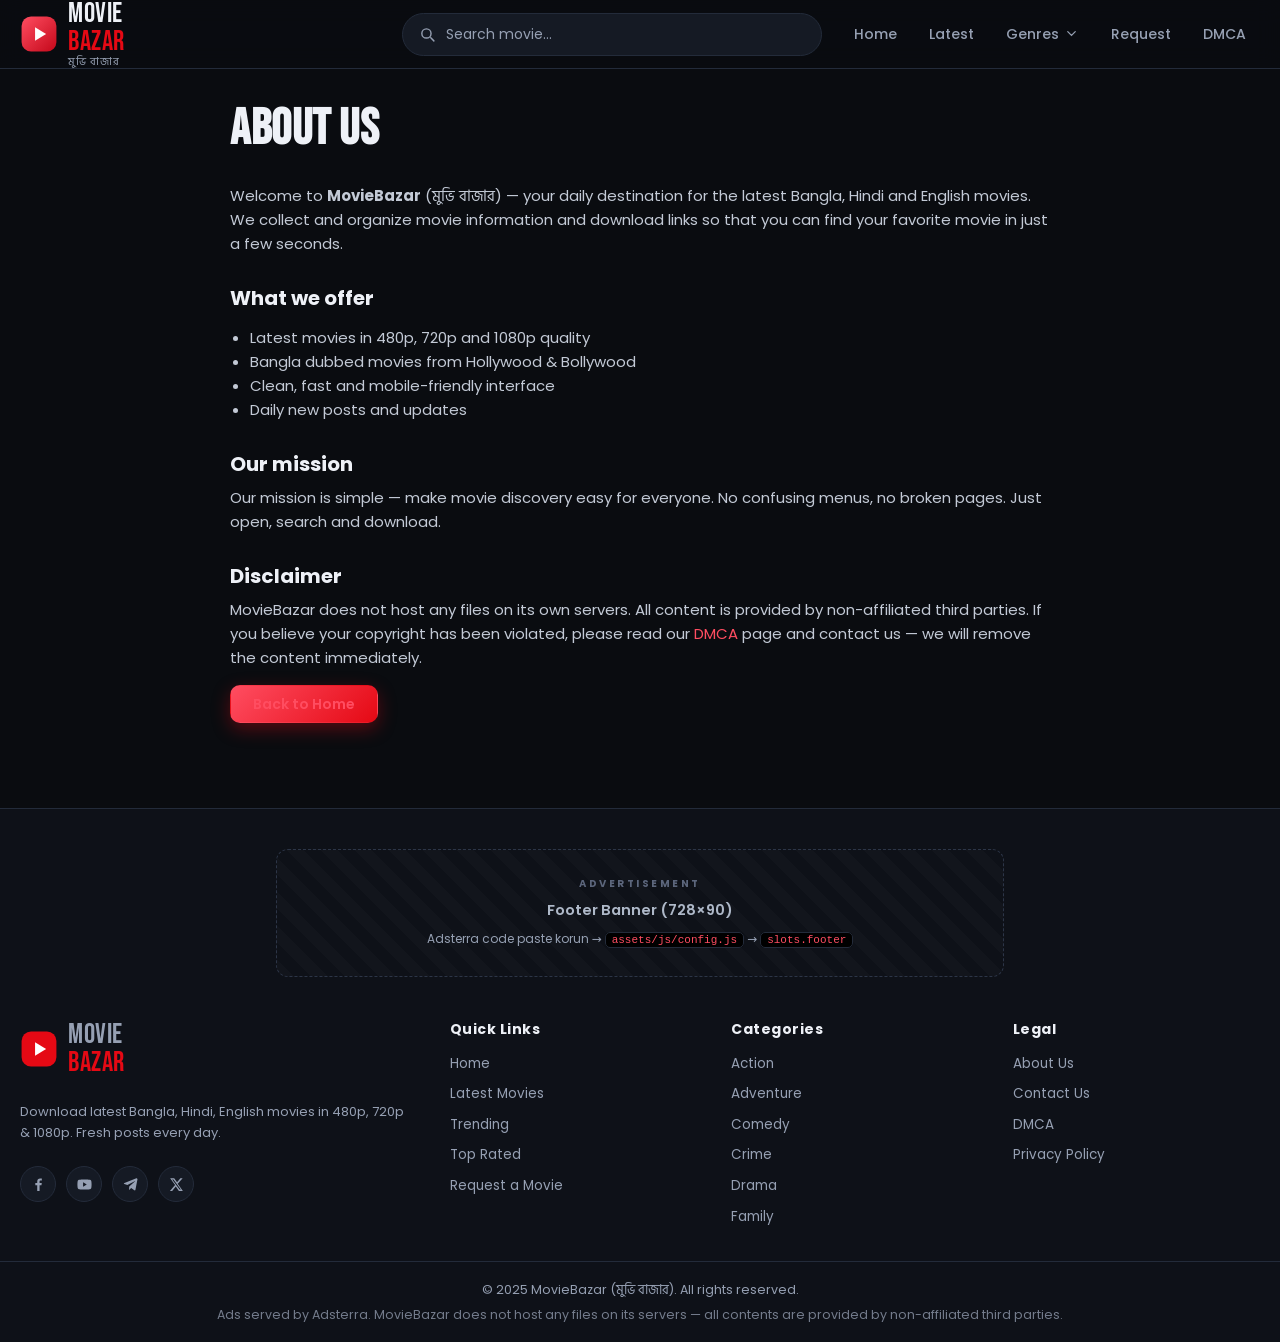
==== about.html @ 07c0d184 "feat: MovieBazar movie website with Adsterra ad system + 20 movie posts - Dark cinema-themed movie d" ====
<!DOCTYPE html>
<html lang="en">
<head>
  <meta charset="UTF-8">
  <meta name="viewport" content="width=device-width, initial-scale=1.0">
  <title>About Us — MovieBazar</title>
  <meta name="description" content="About MovieBazar (মুভি বাজার) — free movie download website.">
  <link rel="icon" type="image/svg+xml" href="assets/img/favicon.svg">
  <link rel="stylesheet" href="assets/css/style.css">
</head>
<body>

  <header class="site-header" id="site-header"></header>

  <main class="container prose">
    <h1>About Us</h1>
    <p>Welcome to <strong>MovieBazar</strong> (মুভি বাজার) — your daily destination for the latest
    Bangla, Hindi and English movies. We collect and organize movie information and download
    links so that you can find your favorite movie in just a few seconds.</p>

    <h2>What we offer</h2>
    <ul>
      <li>Latest movies in 480p, 720p and 1080p quality</li>
      <li>Bangla dubbed movies from Hollywood &amp; Bollywood</li>
      <li>Clean, fast and mobile-friendly interface</li>
      <li>Daily new posts and updates</li>
    </ul>

    <h2>Our mission</h2>
    <p>Our mission is simple — make movie discovery easy for everyone. No confusing menus,
    no broken pages. Just open, search and download.</p>

    <h2>Disclaimer</h2>
    <p>MovieBazar does not host any files on its own servers. All content is provided by
    non-affiliated third parties. If you believe your copyright has been violated, please
    read our <a href="dmca.html">DMCA</a> page and contact us — we will remove the content
    immediately.</p>

    <p><a class="btn btn--primary" href="index.html">Back to Home</a></p>
  </main>

  <footer class="site-footer" id="site-footer"></footer>

  <script src="assets/js/config.js"></script>
  <script src="assets/js/movies.js"></script>
  <script src="assets/js/ads.js"></script>
  <script src="assets/js/app.js"></script>
</body>
</html>
---- assets/css/style.css ----
/* ============================================================================
   MovieBazar — Main Stylesheet
   Dark cinema theme • responsive • ad-slot aware
   ========================================================================== */

/* ── Fonts ─────────────────────────────────────────────────────────── */
@import url('https://fonts.googleapis.com/css2?family=Bebas+Neue&family=Hind+Siliguri:wght@400;600&family=Poppins:wght@400;500;600;700&display=swap');

/* ── Tokens ────────────────────────────────────────────────────────── */
:root {
  --bg:        #0a0c10;
  --bg-2:      #0e1118;
  --card:      #151a24;
  --card-2:    #1b2130;
  --border:    #232b3a;
  --text:      #eef1f7;
  --muted:     #96a0b3;
  --accent:    #e50914;
  --accent-2:  #ff4d61;
  --gold:      #f5c518;
  --radius:    14px;
  --shadow:    0 10px 30px rgba(0, 0, 0, .45);
  --header-h:  68px;
  --font-body: 'Poppins', 'Hind Siliguri', system-ui, -apple-system, sans-serif;
  --font-disp: 'Bebas Neue', 'Poppins', sans-serif;
}

/* ── Reset ─────────────────────────────────────────────────────────── */
*, *::before, *::after { box-sizing: border-box; }
html { scroll-behavior: smooth; }
body {
  margin: 0;
  font-family: var(--font-body);
  background: var(--bg);
  color: var(--text);
  line-height: 1.6;
  -webkit-font-smoothing: antialiased;
}
img { max-width: 100%; display: block; }
a { color: inherit; text-decoration: none; }
h1, h2, h3, h4 { line-height: 1.2; margin: 0 0 .5em; font-weight: 700; }
p { margin: 0 0 1em; }
code {
  background: #000; border: 1px solid var(--border); border-radius: 5px;
  padding: 1px 6px; font-size: .85em; color: var(--accent-2);
}
svg { width: 1em; height: 1em; }
.container { max-width: 1280px; margin: 0 auto; padding: 0 20px; }

/* ── Buttons ───────────────────────────────────────────────────────── */
.btn {
  display: inline-flex; align-items: center; gap: 8px;
  padding: 11px 22px; border-radius: 10px; border: 1px solid transparent;
  font: 600 14px/1 var(--font-body); cursor: pointer;
  transition: transform .15s ease, background .15s ease, box-shadow .15s ease;
  white-space: nowrap;
}
.btn svg { width: 18px; height: 18px; }
.btn--primary { background: linear-gradient(135deg, var(--accent-2), var(--accent)); color: #fff; box-shadow: 0 6px 18px rgba(229, 9, 20, .35); }
.btn--primary:hover { transform: translateY(-2px); box-shadow: 0 10px 24px rgba(229, 9, 20, .45); }
.btn--ghost { background: rgba(255, 255, 255, .08); border-color: rgba(255, 255, 255, .18); color: #fff; }
.btn--ghost:hover { background: rgba(255, 255, 255, .16); }
.btn--sm { padding: 8px 16px; font-size: 13px; }

/* ── Header ────────────────────────────────────────────────────────── */
.site-header {
  position: sticky; top: 0; z-index: 100;
  background: rgba(10, 12, 16, .88);
  backdrop-filter: blur(12px);
  border-bottom: 1px solid var(--border);
}
.header-inner {
  height: var(--header-h);
  display: flex; align-items: center; gap: 18px;
}
.logo { display: flex; align-items: center; gap: 10px; flex-shrink: 0; }
.logo-icon { width: 38px; height: 38px; }
.logo-text {
  font-family: var(--font-disp);
  font-size: 28px; letter-spacing: .5px; line-height: 1;
  display: flex; flex-direction: column;
}
.logo-text strong { color: var(--accent); font-weight: 400; }
.logo-bn {
  font-family: 'Hind Siliguri', sans-serif; font-style: normal;
  font-size: 11px; color: var(--muted); letter-spacing: 1px; margin-top: 1px;
}

/* search */
.search {
  flex: 1; max-width: 420px; margin-left: auto;
  display: flex; align-items: center; gap: 8px;
  background: var(--card); border: 1px solid var(--border);
  border-radius: 999px; padding: 9px 16px;
  transition: border-color .15s ease;
}
.search:focus-within { border-color: var(--accent); }
.search svg { width: 17px; height: 17px; color: var(--muted); flex-shrink: 0; }
.search input {
  flex: 1; min-width: 0; background: none; border: 0; outline: 0;
  color: var(--text); font: 400 14px/1 var(--font-body);
}
.search input::placeholder { color: var(--muted); }

/* nav */
.main-nav { display: flex; align-items: center; gap: 4px; }
.main-nav > a {
  padding: 9px 14px; border-radius: 8px; font-size: 14px; font-weight: 500;
  color: var(--muted); transition: color .15s, background .15s;
}
.main-nav > a:hover, .main-nav > a.active { color: #fff; background: rgba(255, 255, 255, .06); }
.nav-dropdown { position: relative; }
.nav-dropdown__btn {
  display: flex; align-items: center; gap: 5px;
  background: none; border: 0; cursor: pointer;
  padding: 9px 14px; border-radius: 8px;
  color: var(--muted); font: 500 14px/1 var(--font-body);
  transition: color .15s, background .15s;
}
.nav-dropdown__btn:hover { color: #fff; background: rgba(255, 255, 255, .06); }
.nav-dropdown__btn svg { width: 15px; height: 15px; }
.nav-dropdown__menu {
  position: absolute; top: calc(100% + 8px); right: 0;
  min-width: 170px; padding: 8px;
  background: var(--card-2); border: 1px solid var(--border);
  border-radius: 12px; box-shadow: var(--shadow);
  display: none; flex-direction: column; gap: 2px;
  max-height: 320px; overflow: auto;
}
.nav-dropdown:hover .nav-dropdown__menu { display: flex; }
.nav-dropdown__menu a {
  padding: 8px 12px; border-radius: 8px; font-size: 13px; color: var(--muted);
}
.nav-dropdown__menu a:hover { background: rgba(255, 255, 255, .07); color: #fff; }

/* mobile toggle */
.menu-toggle {
  display: none; flex-direction: column; gap: 5px;
  background: none; border: 0; cursor: pointer; padding: 6px;
}
.menu-toggle span { width: 22px; height: 2px; background: var(--text); border-radius: 2px; transition: .2s; }
.menu-toggle.open span:nth-child(1) { transform: translateY(7px) rotate(45deg); }
.menu-toggle.open span:nth-child(2) { opacity: 0; }
.menu-toggle.open span:nth-child(3) { transform: translateY(-7px) rotate(-45deg); }

/* ── Hero ──────────────────────────────────────────────────────────── */
.hero { position: relative; height: min(560px, 72vh); min-height: 380px; overflow: hidden; }
.hero-slides { position: absolute; inset: 0; }
.hero-slide {
  position: absolute; inset: 0;
  background-size: cover; background-position: center;
  opacity: 0; transform: scale(1.04);
  transition: opacity .8s ease, transform 6s ease;
}
.hero-slide.active { opacity: 1; transform: scale(1); }
.hero-slide__overlay {
  position: absolute; inset: 0;
  background: linear-gradient(90deg, rgba(10, 12, 16, .96) 0%, rgba(10, 12, 16, .75) 45%, rgba(10, 12, 16, .35) 100%),
              linear-gradient(0deg, var(--bg) 2%, transparent 45%);
}
.hero-slide__content {
  position: absolute; left: 0; right: 0; bottom: 0; top: 0;
  display: flex; flex-direction: column; justify-content: flex-end;
  padding-bottom: 54px; max-width: 1280px;
}
.hero-slide__kicker {
  color: var(--accent-2); font-weight: 600; font-size: 13px;
  letter-spacing: 2.5px; text-transform: uppercase; margin-bottom: 10px;
}
.hero-slide__title {
  font-family: var(--font-disp);
  font-size: clamp(38px, 6vw, 72px); letter-spacing: 1px;
  margin: 0 0 4px; text-shadow: 0 4px 24px rgba(0, 0, 0, .6);
}
.hero-slide__bn {
  font-family: 'Hind Siliguri', sans-serif;
  color: var(--muted); font-size: 17px; margin: 0 0 14px;
}
.hero-slide__meta {
  display: flex; flex-wrap: wrap; align-items: center; gap: 10px;
  font-size: 13px; color: #cfd6e2; margin-bottom: 14px;
}
.hero-slide__meta span { display: inline-flex; align-items: center; gap: 5px; }
.hero-slide__desc {
  max-width: 620px; color: #b9c2d0; font-size: 14.5px;
  margin-bottom: 22px;
  display: -webkit-box; -webkit-line-clamp: 3; -webkit-box-orient: vertical; overflow: hidden;
}
.hero-slide__actions { display: flex; flex-wrap: wrap; gap: 12px; }
.hero-dots {
  position: absolute; bottom: 20px; left: 50%; transform: translateX(-50%);
  display: flex; gap: 8px; z-index: 5;
}
.hero-dot {
  width: 9px; height: 9px; border-radius: 50%; border: 0; cursor: pointer;
  background: rgba(255, 255, 255, .35); transition: .2s; padding: 0;
}
.hero-dot.active { background: var(--accent); transform: scale(1.3); }

/* ── Pills / tags / chips ──────────────────────────────────────────── */
.pill {
  background: rgba(255, 255, 255, .09); border: 1px solid rgba(255, 255, 255, .1);
  padding: 4px 12px; border-radius: 999px; font-size: 12.5px; font-weight: 500;
}
.pill--rating { background: rgba(245, 197, 24, .14); border-color: rgba(245, 197, 24, .35); color: var(--gold); font-weight: 700; }
.pill--views { color: var(--muted); }
.tag {
  display: inline-block; padding: 4px 12px; border-radius: 999px;
  background: var(--card-2); border: 1px solid var(--border);
  font-size: 12px; color: var(--muted); transition: .15s;
}
.tag:hover { color: #fff; border-color: var(--accent); }

/* ── Section ───────────────────────────────────────────────────────── */
.section { margin: 34px 0; }
.section__head {
  display: flex; flex-wrap: wrap; align-items: center; justify-content: space-between;
  gap: 14px; margin-bottom: 18px;
}
.section__title {
  font-size: 21px; font-weight: 700; margin: 0;
  padding-left: 14px; border-left: 4px solid var(--accent); line-height: 1.25;
}
.section__title--plain { border: 0; padding: 0; }
.section__link { font-size: 13px; color: var(--accent-2); font-weight: 600; }

/* tabs */
.tabs { display: flex; gap: 6px; background: var(--card); border: 1px solid var(--border); border-radius: 999px; padding: 4px; }
.tab {
  border: 0; background: none; cursor: pointer;
  padding: 7px 18px; border-radius: 999px;
  color: var(--muted); font: 600 13px/1 var(--font-body); transition: .15s;
}
.tab.active { background: var(--accent); color: #fff; }

/* chips */
.chips { display: flex; flex-wrap: wrap; gap: 8px; margin-bottom: 20px; }
.chip {
  border: 1px solid var(--border); background: var(--card); cursor: pointer;
  padding: 7px 16px; border-radius: 999px;
  color: var(--muted); font: 500 13px/1 var(--font-body); transition: .15s;
}
.chip:hover { color: #fff; border-color: var(--accent-2); }
.chip.active { background: var(--accent); border-color: var(--accent); color: #fff; }

/* ── Movie grid + card ─────────────────────────────────────────────── */
.grid--cards {
  display: grid;
  grid-template-columns: repeat(auto-fill, minmax(165px, 1fr));
  gap: 18px;
}
.card { position: relative; }
.card__thumb {
  position: relative; display: block;
  aspect-ratio: 2 / 3; border-radius: 12px; overflow: hidden;
  background: var(--card-2); border: 1px solid var(--border);
}
.card__thumb img {
  width: 100%; height: 100%; object-fit: cover;
  transition: transform .35s ease;
}
.card:hover .card__thumb img { transform: scale(1.08); }
.badge {
  position: absolute; z-index: 2;
  padding: 3px 8px; border-radius: 6px;
  font-size: 11px; font-weight: 700; letter-spacing: .3px;
}
.badge--quality { top: 8px; left: 8px; background: var(--accent); color: #fff; }
.badge--rating { bottom: 8px; left: 8px; background: rgba(0, 0, 0, .75); color: var(--gold); }
.card__play {
  position: absolute; inset: 0; z-index: 2;
  display: flex; align-items: center; justify-content: center;
  background: rgba(0, 0, 0, .35); opacity: 0; transition: opacity .25s;
}
.card__play svg {
  width: 46px; height: 46px; padding: 12px;
  background: var(--accent); color: #fff; border-radius: 50%;
  box-shadow: 0 6px 20px rgba(229, 9, 20, .5);
}
.card:hover .card__play { opacity: 1; }
.card__body { padding: 10px 2px 0; }
.card__title { font-size: 14.5px; font-weight: 600; margin: 0 0 3px; }
.card__title a { display: block; overflow: hidden; text-overflow: ellipsis; white-space: nowrap; }
.card__title a:hover { color: var(--accent-2); }
.card__meta { margin: 0; font-size: 12px; color: var(--muted); }
.grid-ad { grid-column: 1 / -1; }

/* ── Ad slots ──────────────────────────────────────────────────────── */
.ad-slot { margin: 26px auto; text-align: center; }
.ad-slot--content { margin: 26px 0; }
.ad-slot--sidebar { margin: 0 0 22px; position: sticky; top: calc(var(--header-h) + 16px); }
.ad-slot--footer { margin: 40px auto 0; }
.ad-iframe { max-width: 100%; }

/* placeholder (code paste na korle) */
.ad-placeholder {
  border: 1.5px dashed #2c3547; border-radius: 12px;
  background:
    repeating-linear-gradient(45deg, rgba(255, 255, 255, .015) 0 12px, transparent 12px 24px),
    var(--bg-2);
  padding: 26px 18px;
  display: flex; flex-direction: column; align-items: center; gap: 7px;
  max-width: 728px; margin: 0 auto;
}
.ad-placeholder__tag {
  font-size: 10px; font-weight: 700; letter-spacing: 2.5px;
  color: #5c667c;
}
.ad-placeholder__label { font-weight: 600; font-size: 14.5px; color: #aeb8c8; }
.ad-placeholder__hint { font-size: 12px; color: var(--muted); }
.ad-placeholder__hint code { font-size: 11px; }
.ad-slot--sidebar .ad-placeholder { padding: 34px 14px; }

/* ── Movie detail page ─────────────────────────────────────────────── */
.movie-layout {
  display: grid; grid-template-columns: minmax(0, 1fr) 330px;
  gap: 30px; align-items: start;
  padding: 26px 0 40px;
}
.breadcrumb {
  display: flex; flex-wrap: wrap; align-items: center; gap: 8px;
  font-size: 13px; color: var(--muted); margin-bottom: 20px;
}
.breadcrumb a:hover { color: var(--accent-2); }
.breadcrumb span { color: #4a5468; }

.movie-head { display: grid; grid-template-columns: 190px minmax(0, 1fr); gap: 22px; margin-bottom: 24px; }
.movie-head__poster {
  border-radius: 12px; overflow: hidden; border: 1px solid var(--border);
  aspect-ratio: 2 / 3; background: var(--card-2);
}
.movie-head__poster img { width: 100%; height: 100%; object-fit: cover; }
.movie-head__info h1 {
  font-family: var(--font-disp); font-size: clamp(30px, 4.4vw, 48px);
  letter-spacing: .5px; margin-bottom: 2px;
}
.movie-head__bn {
  font-family: 'Hind Siliguri', sans-serif; color: var(--muted);
  font-size: 16px; margin-bottom: 14px;
}
.movie-head__meta { display: flex; flex-wrap: wrap; gap: 8px; margin-bottom: 14px; }
.movie-head__genres { display: flex; flex-wrap: wrap; gap: 8px; }

/* player */
.player {
  position: relative; aspect-ratio: 16 / 9;
  background: #000; border: 1px solid var(--border);
  border-radius: var(--radius); overflow: hidden; margin-bottom: 8px;
}
.player__poster { position: absolute; inset: 0; width: 100%; height: 100%; object-fit: cover; opacity: .5; }
.player__overlay {
  position: absolute; inset: 0;
  display: flex; flex-direction: column; align-items: center; justify-content: center;
  gap: 14px; text-align: center; padding: 20px;
  background: radial-gradient(ellipse at center, rgba(0, 0, 0, .25), rgba(0, 0, 0, .78));
}
.player__btn {
  width: 74px; height: 74px; border-radius: 50%; border: 0; cursor: pointer;
  background: var(--accent); color: #fff;
  display: flex; align-items: center; justify-content: center;
  box-shadow: 0 0 0 0 rgba(229, 9, 20, .55);
  animation: pulse 2.2s infinite; transition: transform .2s;
}
.player__btn:hover { transform: scale(1.08); }
.player__btn svg { width: 34px; height: 34px; margin-left: 4px; }
@keyframes pulse {
  0%   { box-shadow: 0 0 0 0 rgba(229, 9, 20, .55); }
  70%  { box-shadow: 0 0 0 22px rgba(229, 9, 20, 0); }
  100% { box-shadow: 0 0 0 0 rgba(229, 9, 20, 0); }
}
.player__hint { font-size: 12.5px; color: #b6bfcd; max-width: 460px; margin: 0; }
.player__badge {
  position: absolute; top: 12px; right: 12px;
  background: rgba(0, 0, 0, .7); border: 1px solid rgba(255, 255, 255, .18);
  padding: 4px 10px; border-radius: 6px; font-size: 12px; font-weight: 600;
}

/* synopsis */
.synopsis { color: #c6cdd9; font-size: 15px; }
.cast { color: var(--muted); font-size: 14px; }
.cast strong { color: var(--text); }
.note { font-size: 12.5px; color: var(--muted); margin-top: 10px; }

/* download table */
.table-wrap { overflow-x: auto; border: 1px solid var(--border); border-radius: 12px; }
.dl-table { width: 100%; border-collapse: collapse; min-width: 460px; }
.dl-table th {
  text-align: left; font-size: 11px; letter-spacing: 1.2px; text-transform: uppercase;
  color: var(--muted); padding: 12px 16px; background: var(--bg-2);
  border-bottom: 1px solid var(--border);
}
.dl-table td { padding: 13px 16px; border-bottom: 1px solid var(--border); font-size: 14px; background: var(--card); }
.dl-table tr:last-child td { border-bottom: 0; }
.dl-table tbody tr:hover td { background: var(--card-2); }
.dl-part { font-weight: 600; }
.dl-action { text-align: right; }

/* screenshots */
.shots { display: grid; grid-template-columns: repeat(3, 1fr); gap: 12px; }
.shot { position: relative; display: block; border-radius: 10px; overflow: hidden; border: 1px solid var(--border); aspect-ratio: 16 / 9; }
.shot img { width: 100%; height: 100%; object-fit: cover; transition: transform .3s; }
.shot:hover img { transform: scale(1.06); }
.shot span {
  position: absolute; left: 8px; bottom: 8px;
  background: rgba(0, 0, 0, .75); padding: 3px 9px; border-radius: 5px; font-size: 11px;
}

/* sidebar */
.side-box {
  background: var(--card); border: 1px solid var(--border);
  border-radius: 12px; padding: 18px; margin-bottom: 22px;
}
.side-box__title { font-size: 15px; margin: 0 0 14px; padding-bottom: 10px; border-bottom: 1px solid var(--border); }
.side-list { list-style: none; margin: 0; padding: 0; }
.side-list li { display: flex; align-items: center; gap: 10px; padding: 8px 0; font-size: 13.5px; border-bottom: 1px dashed rgba(255, 255, 255, .06); }
.side-list li:last-child { border-bottom: 0; }
.side-list__rank {
  width: 22px; height: 22px; flex-shrink: 0;
  display: flex; align-items: center; justify-content: center;
  background: var(--card-2); border-radius: 6px; font-size: 11px; font-weight: 700; color: var(--muted);
}
.side-list li:nth-child(1) .side-list__rank { background: var(--accent); color: #fff; }
.side-list li:nth-child(2) .side-list__rank { background: #b8860b; color: #fff; }
.side-list li:nth-child(3) .side-list__rank { background: #4a5568; color: #fff; }
.side-list a { flex: 1; overflow: hidden; text-overflow: ellipsis; white-space: nowrap; }
.side-list a:hover { color: var(--accent-2); }
.side-list__rating { color: var(--gold); font-size: 12px; font-weight: 600; }
.side-meta { list-style: none; margin: 0; padding: 0; }
.side-meta li { display: flex; justify-content: space-between; padding: 7px 0; font-size: 13.5px; border-bottom: 1px dashed rgba(255, 255, 255, .06); }
.side-meta li:last-child { border-bottom: 0; }
.side-meta span { color: var(--muted); }

/* ── Category page header ──────────────────────────────────────────── */
.page-head { padding: 34px 0 6px; }
.page-head h1 { font-family: var(--font-disp); font-size: clamp(30px, 4.5vw, 46px); letter-spacing: .5px; margin-bottom: 4px; }
.page-head p { color: var(--muted); font-size: 14px; }

/* ── Static / text pages ───────────────────────────────────────────── */
.prose { max-width: 820px; padding: 30px 0 50px; }
.prose h1 { font-family: var(--font-disp); font-size: clamp(32px, 5vw, 50px); letter-spacing: .5px; }
.prose h2 { font-size: 20px; margin-top: 30px; }
.prose p, .prose li { color: #c3cad6; font-size: 15px; }
.prose ul { padding-left: 20px; }
.prose a { color: var(--accent-2); }
.form { display: grid; gap: 14px; max-width: 560px; margin-top: 20px; }
.form label { font-size: 13px; color: var(--muted); display: grid; gap: 6px; }
.form input, .form textarea, .form select {
  background: var(--card); border: 1px solid var(--border); border-radius: 10px;
  padding: 11px 14px; color: var(--text); font: 400 14px/1.5 var(--font-body); outline: 0;
}
.form input:focus, .form textarea:focus { border-color: var(--accent); }
.form textarea { min-height: 130px; resize: vertical; }

/* ── Empty state ───────────────────────────────────────────────────── */
.empty-state {
  grid-column: 1 / -1; text-align: center;
  padding: 60px 20px; color: var(--muted);
  border: 1px dashed var(--border); border-radius: var(--radius);
}
.empty-state svg { width: 46px; height: 46px; opacity: .5; margin-bottom: 10px; }
.empty-state h3 { color: var(--text); font-size: 19px; }
.empty-state p { font-size: 14px; margin-bottom: 18px; }
.empty-state--page { margin: 30px 0 60px; }

/* ── Footer ────────────────────────────────────────────────────────── */
.site-footer { background: var(--bg-2); border-top: 1px solid var(--border); margin-top: 20px; }
.footer-grid {
  display: grid; grid-template-columns: 1.6fr 1fr 1fr 1fr;
  gap: 34px; padding: 44px 20px 34px;
}
.footer-col { display: flex; flex-direction: column; gap: 9px; }
.footer-col h4 { font-size: 14px; letter-spacing: .5px; margin: 0 0 6px; }
.footer-col a { font-size: 13.5px; color: var(--muted); transition: color .15s; width: fit-content; }
.footer-col a:hover { color: var(--accent-2); }
.footer-about p { font-size: 13px; color: var(--muted); margin: 12px 0 14px; }
.logo--footer { margin-bottom: 4px; }
.socials { display: flex; gap: 10px; }
.socials a {
  width: 36px; height: 36px; border-radius: 50%;
  display: flex; align-items: center; justify-content: center;
  background: var(--card); border: 1px solid var(--border); color: var(--muted);
  transition: .15s;
}
.socials a:hover { background: var(--accent); border-color: var(--accent); color: #fff; }
.socials svg { width: 17px; height: 17px; }
.footer-bottom { border-top: 1px solid var(--border); padding: 18px 0; }
.footer-bottom p { margin: 0; font-size: 12.5px; color: var(--muted); text-align: center; }
.footer-note { margin-top: 5px !important; opacity: .75; }

/* ── Toast ─────────────────────────────────────────────────────────── */
.toast {
  position: fixed; left: 50%; bottom: 30px; transform: translate(-50%, 20px);
  background: var(--card-2); border: 1px solid var(--accent);
  color: #fff; padding: 12px 22px; border-radius: 999px;
  font-size: 13.5px; box-shadow: var(--shadow); z-index: 999;
  opacity: 0; pointer-events: none; transition: .25s ease;
  max-width: 90vw; text-align: center;
}
.toast--show { opacity: 1; transform: translate(-50%, 0); }

/* ── Responsive ────────────────────────────────────────────────────── */
@media (max-width: 1080px) {
  .movie-layout { grid-template-columns: 1fr; }
  .ad-slot--sidebar { position: static; }
  .sidebar { display: grid; grid-template-columns: 1fr 1fr; gap: 22px; align-items: start; }
  .ad-slot--sidebar { grid-column: 1 / -1; }
}
@media (max-width: 900px) {
  .header-inner { flex-wrap: wrap; height: auto; padding: 12px 20px; row-gap: 10px; }
  .search { order: 3; max-width: none; flex-basis: 100%; margin-left: 0; }
  .main-nav {
    order: 4; flex-basis: 100%; flex-direction: column; align-items: stretch;
    display: none; padding-top: 8px;
  }
  .main-nav.open { display: flex; }
  .nav-dropdown__menu { position: static; display: none; box-shadow: none; background: var(--bg-2); }
  .nav-dropdown.open .nav-dropdown__menu { display: flex; }
  .nav-dropdown__btn { justify-content: space-between; width: 100%; }
  .menu-toggle { display: flex; }
  .hero { height: min(520px, 78vh); }
  .footer-grid { grid-template-columns: 1fr 1fr; }
  .sidebar { grid-template-columns: 1fr; }
}
@media (max-width: 620px) {
  .grid--cards { grid-template-columns: repeat(auto-fill, minmax(132px, 1fr)); gap: 12px; }
  .card__title { font-size: 13px; }
  .movie-head { grid-template-columns: 1fr; }
  .movie-head__poster { max-width: 190px; }
  .shots { grid-template-columns: 1fr 1fr; }
  .footer-grid { grid-template-columns: 1fr; gap: 26px; }
  .hero-slide__desc { display: none; }
  .logo-bn { display: none; }
  .tabs { width: 100%; justify-content: center; }
}
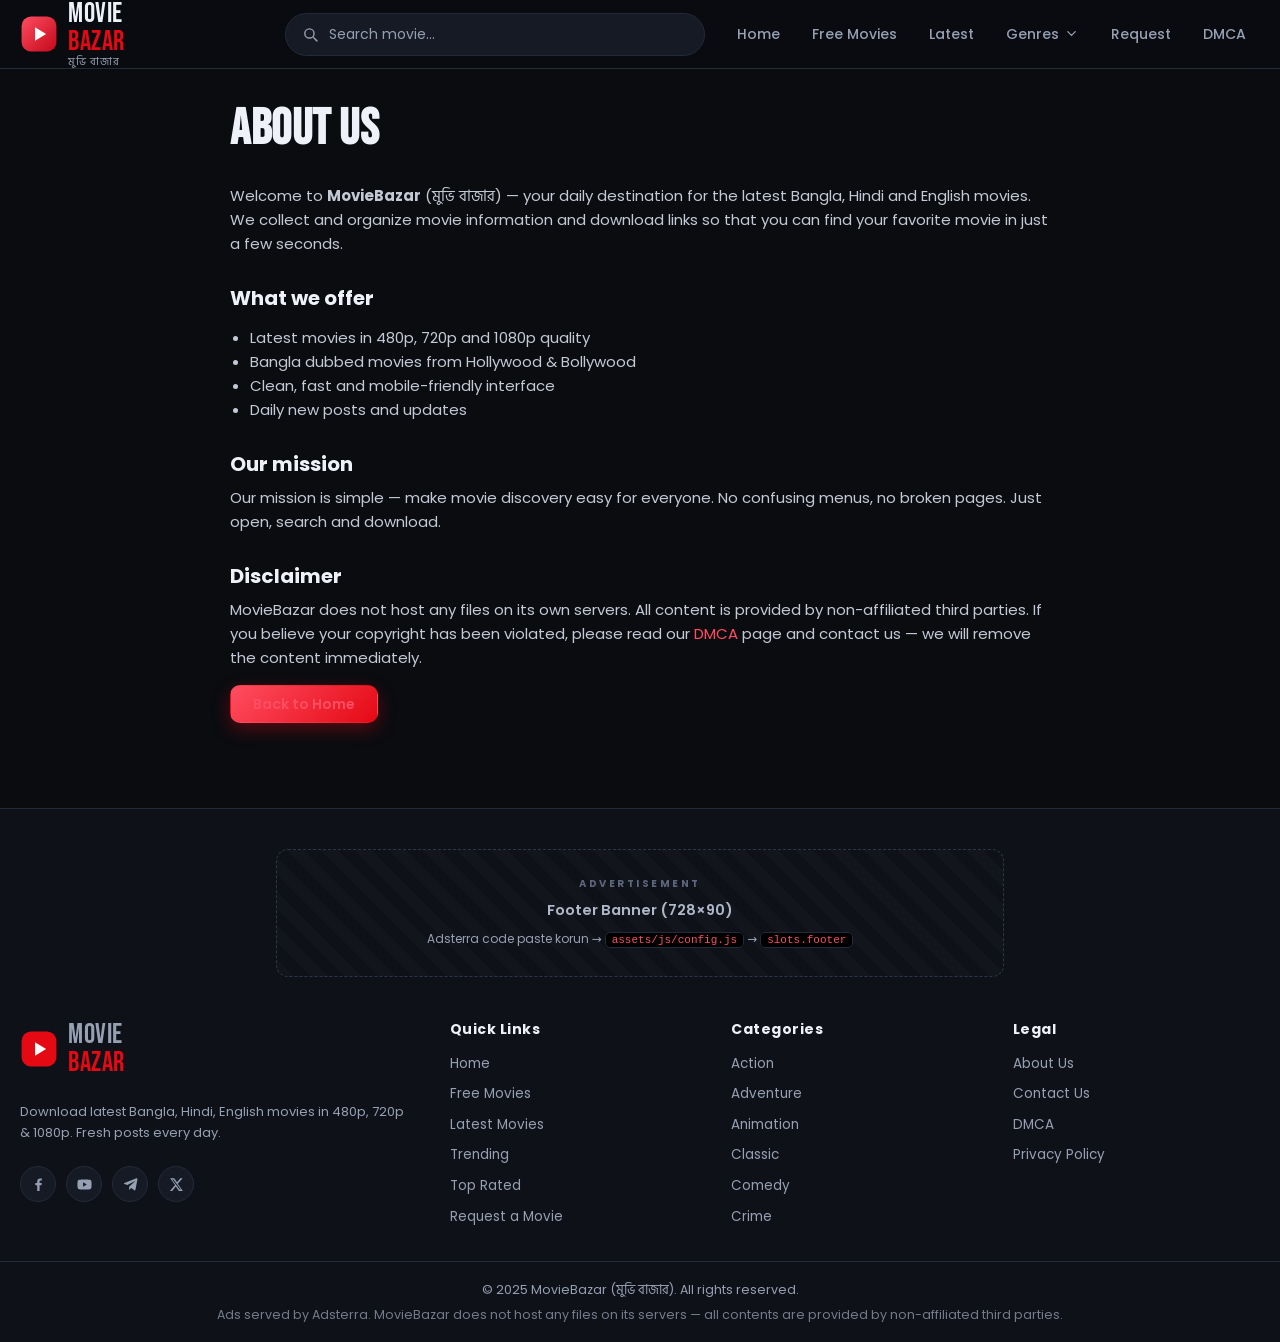
==== commit 93a6c726: "feat: 9 ad placements (video-er upore/niche + dane/bame floating) + no-cache dev server Ad placement" ====
--- a/about.html
+++ b/about.html
@@ -6,7 +6,7 @@
   <title>About Us — MovieBazar</title>
   <meta name="description" content="About MovieBazar (মুভি বাজার) — free movie download website.">
   <link rel="icon" type="image/svg+xml" href="assets/img/favicon.svg">
-  <link rel="stylesheet" href="assets/css/style.css">
+  <link rel="stylesheet" href="assets/css/style.css?v=3">
 </head>
 <body>
 
@@ -41,9 +41,9 @@
 
   <footer class="site-footer" id="site-footer"></footer>
 
-  <script src="assets/js/config.js"></script>
-  <script src="assets/js/movies.js"></script>
-  <script src="assets/js/ads.js"></script>
-  <script src="assets/js/app.js"></script>
+  <script src="assets/js/config.js?v=3"></script>
+  <script src="assets/js/movies.js?v=3"></script>
+  <script src="assets/js/ads.js?v=3"></script>
+  <script src="assets/js/app.js?v=3"></script>
 </body>
 </html>
--- a/assets/css/style.css
+++ b/assets/css/style.css
@@ -246,7 +246,7 @@
 /* ── Movie grid + card ─────────────────────────────────────────────── */
 .grid--cards {
   display: grid;
-  grid-template-columns: repeat(auto-fill, minmax(165px, 1fr));
+  grid-template-columns: repeat(auto-fill, minmax(172px, 1fr));
   gap: 18px;
 }
 .card { position: relative; }
@@ -288,9 +288,48 @@
 /* ── Ad slots ──────────────────────────────────────────────────────── */
 .ad-slot { margin: 26px auto; text-align: center; }
 .ad-slot--content { margin: 26px 0; }
+.ad-slot--player { margin: 20px 0; }
 .ad-slot--sidebar { margin: 0 0 22px; position: sticky; top: calc(var(--header-h) + 16px); }
 .ad-slot--footer { margin: 40px auto 0; }
 .ad-iframe { max-width: 100%; }
+
+/* ── Floating side ads (dane-bame, sticky) ───────────────────────── */
+.ad-float {
+  position: fixed;
+  top: 50%;
+  transform: translateY(-50%);
+  z-index: 90;
+  margin: 0;
+  width: 160px;
+  display: none;               /* only boro screen e dekhabe */
+}
+.ad-float--left  { left: 8px; }
+.ad-float--right { right: 8px; }
+@media (min-width: 1440px) {
+  .ad-float { display: block; }
+}
+.ad-float .ad-placeholder {
+  padding: 20px 10px;
+  max-width: 160px;
+  position: relative;
+}
+.ad-float .ad-placeholder__label { font-size: 11px; line-height: 1.35; }
+.ad-float .ad-placeholder__hint { display: none; }
+.ad-float__close {
+  position: absolute;
+  top: -9px; right: -9px;
+  width: 22px; height: 22px;
+  border-radius: 50%;
+  background: #2a3242;
+  color: #fff;
+  border: 1px solid var(--border);
+  cursor: pointer;
+  font-size: 15px; line-height: 1;
+  display: flex; align-items: center; justify-content: center;
+  z-index: 5;
+  padding: 0;
+}
+.ad-float__close:hover { background: var(--accent); border-color: var(--accent); }
 
 /* placeholder (code paste na korle) */
 .ad-placeholder {
@@ -373,6 +412,32 @@
   position: absolute; top: 12px; right: 12px;
   background: rgba(0, 0, 0, .7); border: 1px solid rgba(255, 255, 255, .18);
   padding: 4px 10px; border-radius: 6px; font-size: 12px; font-weight: 600;
+}
+.player__badge--free {
+  right: auto; left: 12px;
+  background: rgba(34, 197, 94, .85); border-color: rgba(34, 197, 94, .5);
+  color: #04120a; font-weight: 700; letter-spacing: .5px;
+}
+/* real video (iframe / <video>) — player frame e fit */
+.player__frame, .player__video {
+  position: absolute; inset: 0;
+  width: 100%; height: 100%;
+  border: 0; background: #000;
+}
+.player__video { object-fit: contain; }
+.player-note {
+  display: flex; align-items: center; gap: 7px;
+  font-size: 12.5px; color: var(--muted); margin: 8px 0 0;
+}
+.player-note svg { width: 14px; height: 14px; flex-shrink: 0; opacity: .7; }
+.pill--free {
+  background: rgba(34, 197, 94, .15); border-color: rgba(34, 197, 94, .4);
+  color: #4ade80; font-weight: 700;
+}
+/* card e FREE ribbon */
+.card__thumb .badge--free {
+  top: 8px; right: 8px; left: auto; bottom: auto;
+  background: #22c55e; color: #04120a;
 }
 
 /* synopsis */
